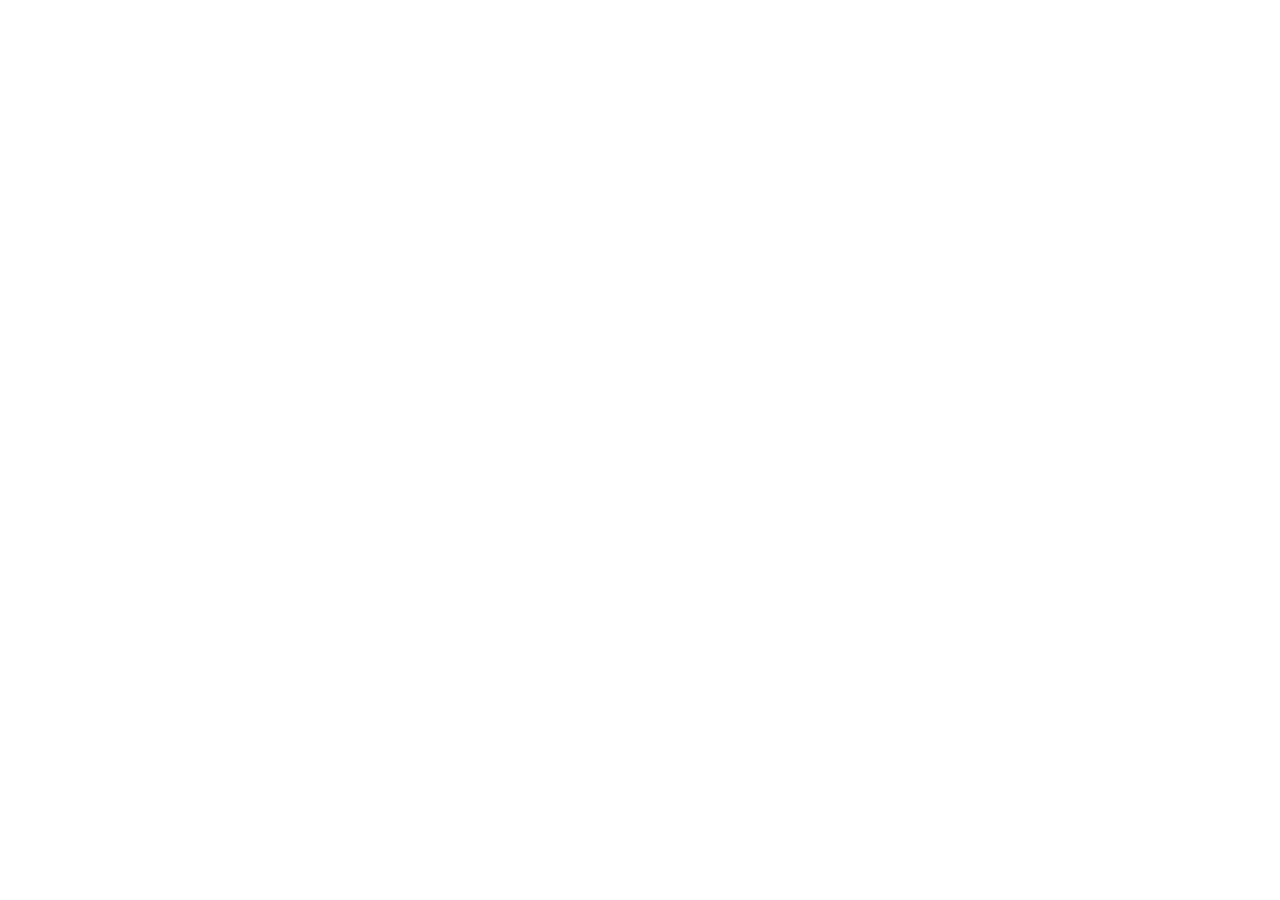
==== openapi.html @ eeab7b89 "initial page structure" ====
<!DOCTYPE html>
<html>
    <head>  
        <title> World Cup Checker</title>
        <meta charset="UTF-8">
        <meta name="description" content="CTD Open API">
        <meta name="author" content="J-D Laurence">
        <meta name="viewport" content="width=device-width, initial-scale=1.0">
        <link rel="stylesheet" href="css/openapi.css">
    </head>
    <body>
       
    </body>
</html>
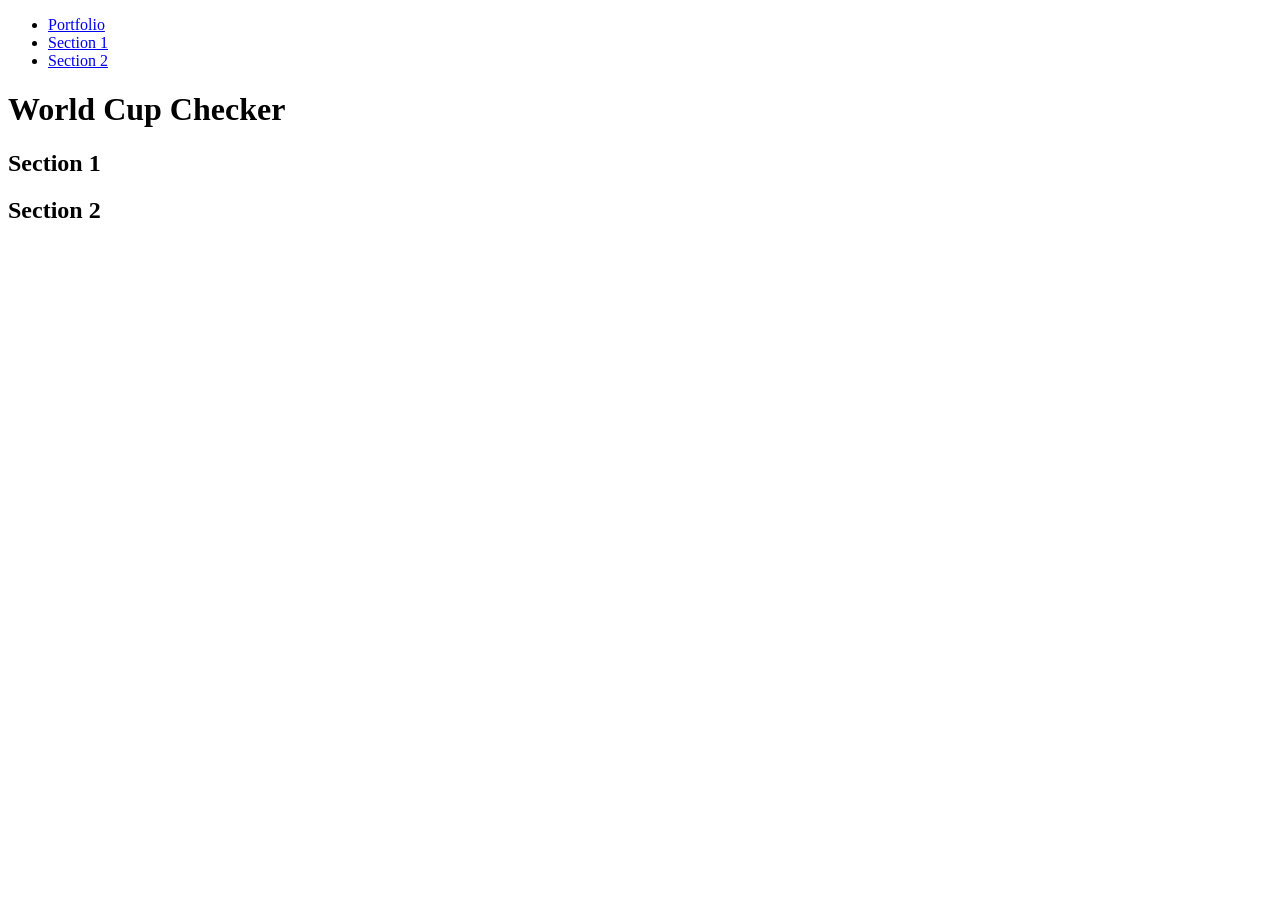
==== commit f881fbf2: "new nav bar functionality" ====
--- a/openapi.html
+++ b/openapi.html
@@ -9,6 +9,23 @@
         <link rel="stylesheet" href="css/openapi.css">
     </head>
     <body>
-       
+        <nav>
+            <ul>
+                <li><a href="index.html">Portfolio</a></li>
+                <li><a href="#Section1">Section 1</a></li>
+                <li><a href="#Section2">Section 2</a></li>
+            </ul>
+        </nav>
+        
+        <h1>World Cup Checker</h1>
+
+        <section id="Section1">
+            <h2>Section 1</h2>
+        </section>
+
+        <section id="Section2">
+            <h2>Section 2</h2>
+        </section>
+            
     </body>
 </html>
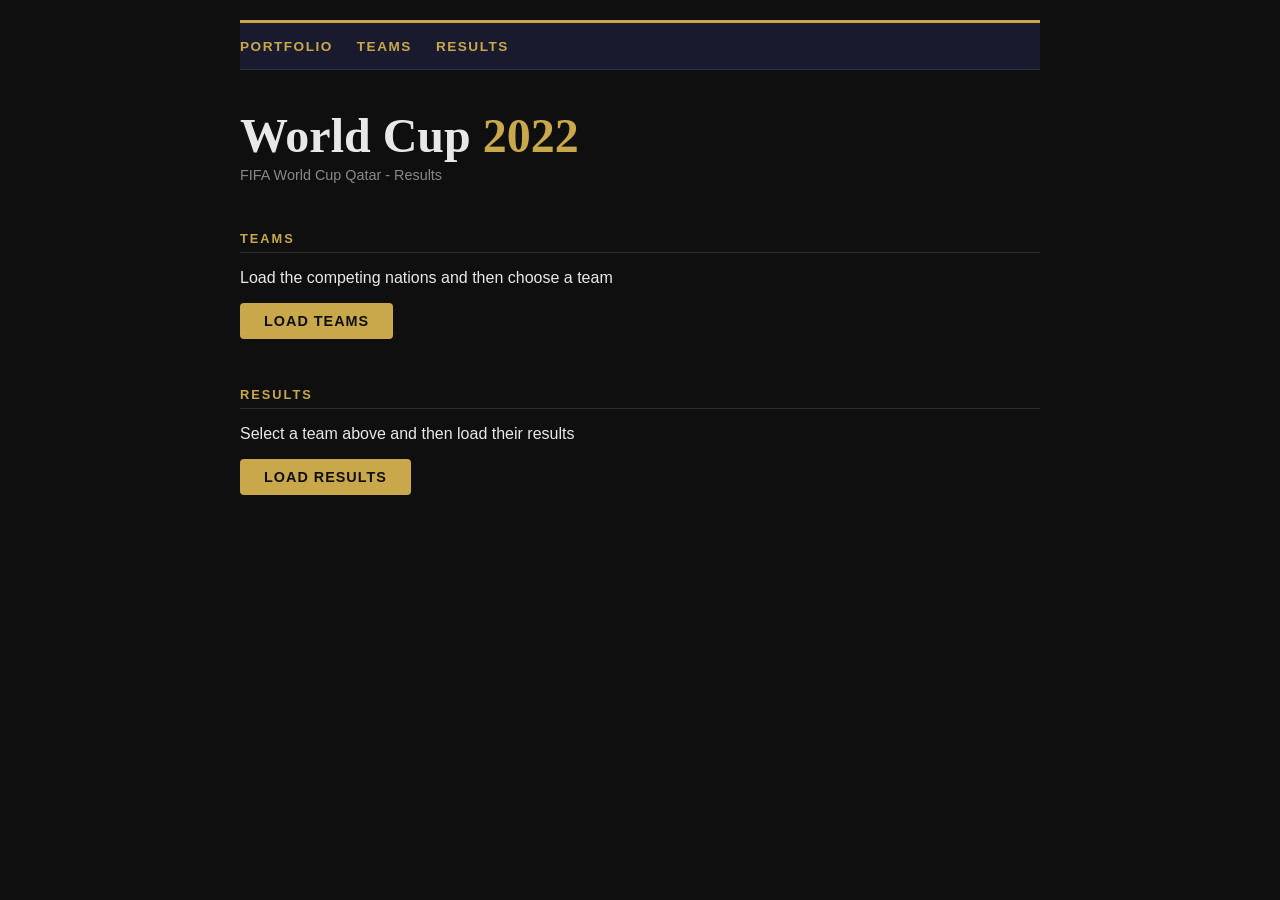
==== commit fea2a3ff: "open api project initial version" ====
--- a/openapi.html
+++ b/openapi.html
@@ -1,31 +1,45 @@
 <!DOCTYPE html>
 <html>
     <head>  
-        <title> World Cup Checker</title>
+        <title> World Cup 2022 Checker</title>
         <meta charset="UTF-8">
         <meta name="description" content="CTD Open API">
         <meta name="author" content="J-D Laurence">
         <meta name="viewport" content="width=device-width, initial-scale=1.0">
         <link rel="stylesheet" href="css/openapi.css">
+        <link href=""https://fonts.googleapis.com//css2?family=Crimson+Pro:wght@400;600&family=Work+Sans:wght@400;600;700&display=swap" rel="stylesheet">
     </head>
     <body>
         <nav>
             <ul>
                 <li><a href="index.html">Portfolio</a></li>
-                <li><a href="#Section1">Section 1</a></li>
-                <li><a href="#Section2">Section 2</a></li>
+                <li><a href="#teams" id="nav-teams">Teams</a></li>
+                <li><a href="#results" id="nav-results">Results</a></li>
             </ul>
         </nav>
         
-        <h1>World Cup Checker</h1>
+        <h1>World Cup<span class="gold"> 2022</span></h1>
+        <p class="subtitle">FIFA World Cup Qatar - Results</p>
 
-        <section id="Section1">
-            <h2>Section 1</h2>
+        <section id="teams">
+            <h2>Teams</h2>
+            <p> Load the competing nations and then choose a team </p>
+            <button id="load-teams-btn" type="button">Load Teams</button>
+            <div id="teams-container"></div>
         </section>
 
-        <section id="Section2">
-            <h2>Section 2</h2>
+        <section id="results">
+            <h2>Results</h2>
+            <p>Select a team above and then load their results</p>
+            <button id="load-results-btn" type="button">Load Results</button>
+            <div id="fixture-container">
+
+            </div>
         </section>
+
+        <script src="js/openapi.js" defer>
+
+        </script>
             
     </body>
 </html>
--- a/css/openapi.css
+++ b/css/openapi.css
@@ -0,0 +1,173 @@
+body {
+    background-color: #0f0f0f;
+    color: #e8e8e8;
+    font-family: 'Work Sans', sans-serif;
+    max-width: 800px;
+    margin: 0 auto;
+    padding: 20px 40px 60px;
+    line-height 1.7;
+}
+
+nav {
+    position: sticky;
+    top: 0;
+    background-color: #1a1a2e;
+    border-top: 3px solid #c9a84c;
+    border-bottom: 1px solid #2e2e4e;
+    padding: 14px 0;
+    margin-bottom: 40px;
+    z-index: 100;
+}
+
+nav ul {
+    list-style: none;
+    padding: 0;
+    margin: 0;
+    display: flex;
+    gap: 24px;
+}
+
+nav a {
+    font-family: 'Work Sans', sans-serif;
+    font-weight: 600;
+    font-size: 0.85rem;
+    text-transform: uppercase;
+    letter-spacing: 1.5px;
+    color: #c9a84c;
+    text-decoration: none;
+    transition: color 0.15s;
+}
+
+h1 {
+    font-family: 'Work Sans', serif;
+    font-size: 3rem;
+    color: #e8e8e8;
+    margin-bottom: 4px;
+    line-height: 1.1;
+}
+ 
+.gold {
+    color: #c9a84c;
+}
+
+h2 {
+    font-family: 'Work Sans', sans-serif;
+    font-size: 0.8rem;
+    color: #c9a84c;
+    text-transform: uppercase;
+    letter-spacing: 2px;
+    margin-top: 48px;
+    margin-bottom: 12px;
+    border-bottom: 1px solid #2e2e2e;
+    padding-bottom: 6px;
+}
+
+.subtitle {
+    color: #888;
+    font-size: 0.9rem;
+    margin-top: 2px;
+    margin-bottom: 24px;
+}
+
+button[type="button"] {
+    background-color: #c9a84c;
+    color: #0f0f0f;
+    border: none;
+    border-radius: 4px;
+    padding: 10px 24px;
+    font-family: 'Work Sans', sans-serif;
+    font-weight: 700;
+    font-size: 0.9rem;
+    text-transform: uppercase;
+    letter-spacing: 1px;
+    cursor: pointer;
+    transition: background-color 0.15s;
+}
+
+#team-select {
+    display: block;
+    margin-top: 16px;
+    padding: 10px 14px;
+    font-family: 'Work Sans', sans-serif;
+    font-size: 1rem;
+    color: #e8e8e8;
+    background-color: #1a1a2e;
+    border: 1px solid #444;
+    border-radius: 4px;
+    width: 100%;
+    max-width: 360px;
+    cursor: pointer;
+}
+
+#fixture-container {
+    display: flex;
+    flex-direction: column;
+    gap: 12px;
+    margin-top: 16px;
+}
+
+.fixture-card {
+    padding: 16px 20px;
+    background-color: #1a1a2e;
+    border: 1px solid #2e2e4e;
+    border-left: 4px solid #444;
+    border-radius: 4px;
+    max-width: 520px;
+}
+ 
+.fixture-card:has(.result-w) { border-left-color: #2ecc71; }
+.fixture-card:has(.result-l) { border-left-color: #e05555; }
+.fixture-card:has(.result-d) { border-left-color: #888; }
+ 
+.card-top {
+    display: flex;
+    justify-content: space-between;
+    align-items: center;
+    margin-bottom: 8px;
+}
+
+.match-round {
+    font-size: 0.75rem;
+    font-weight: 700;
+    text-transform: uppercase;
+    letter-spacing: 1.5px;
+    color: #c9a84c;
+}
+ 
+.result-badge {
+    font-size: 0.75rem;
+    font-weight: 700;
+    text-transform: uppercase;
+    letter-spacing: 1px;
+    padding: 2px 10px;
+    border-radius: 20px;
+}
+ 
+.result-w {
+    background-color: #1a3a2a;
+    color: #2ecc71;
+}
+ 
+.result-l {
+    background-color: #3a1a1a;
+    color: #e05555;
+}
+ 
+.result-d {
+    background-color: #2a2a2a;
+    color: #aaa;
+}
+ 
+.match-teams {
+    font-size: 1.4rem;
+    font-weight: 600;
+    color: #e8e8e8;
+    margin: 0 0 4px 0;
+    line-height: 1.3;
+}
+ 
+.match-detail {
+    font-size: 0.85rem;
+    color: #888;
+    margin: 2px 0;
+}
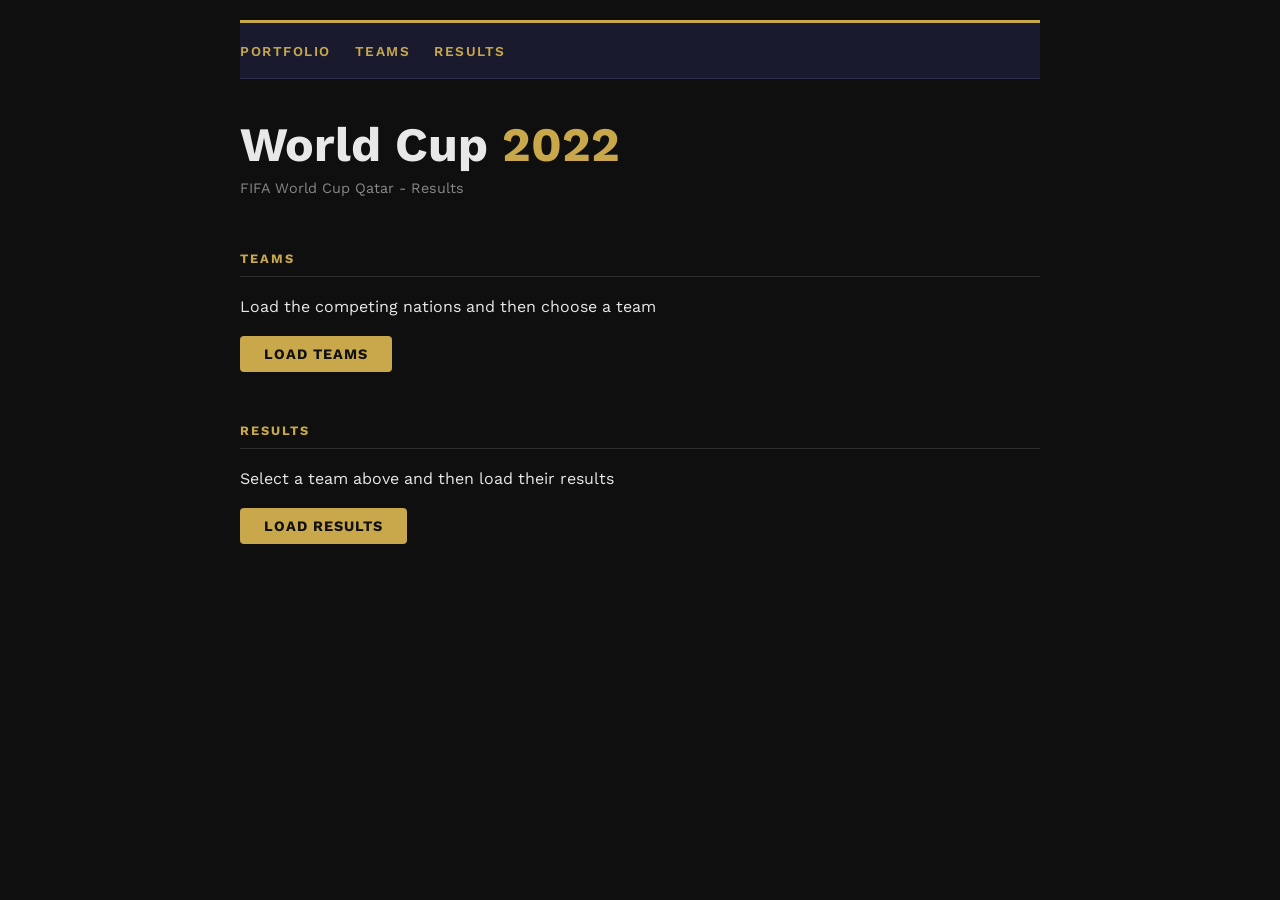
==== commit c634fb39: "AI reviewer minor edits" ====
--- a/openapi.html
+++ b/openapi.html
@@ -7,7 +7,7 @@
         <meta name="author" content="J-D Laurence">
         <meta name="viewport" content="width=device-width, initial-scale=1.0">
         <link rel="stylesheet" href="css/openapi.css">
-        <link href=""https://fonts.googleapis.com//css2?family=Crimson+Pro:wght@400;600&family=Work+Sans:wght@400;600;700&display=swap" rel="stylesheet">
+        <link href="https://fonts.googleapis.com/css2?family=Crimson+Pro:wght@400;600&family=Work+Sans:wght@400;600;700&display=swap" rel="stylesheet">
     </head>
     <body>
         <nav>
--- a/css/openapi.css
+++ b/css/openapi.css
@@ -5,9 +5,8 @@
     max-width: 800px;
     margin: 0 auto;
     padding: 20px 40px 60px;
-    line-height 1.7;
+    line-height: 1.7;
 }
-
 nav {
     position: sticky;
     top: 0;
